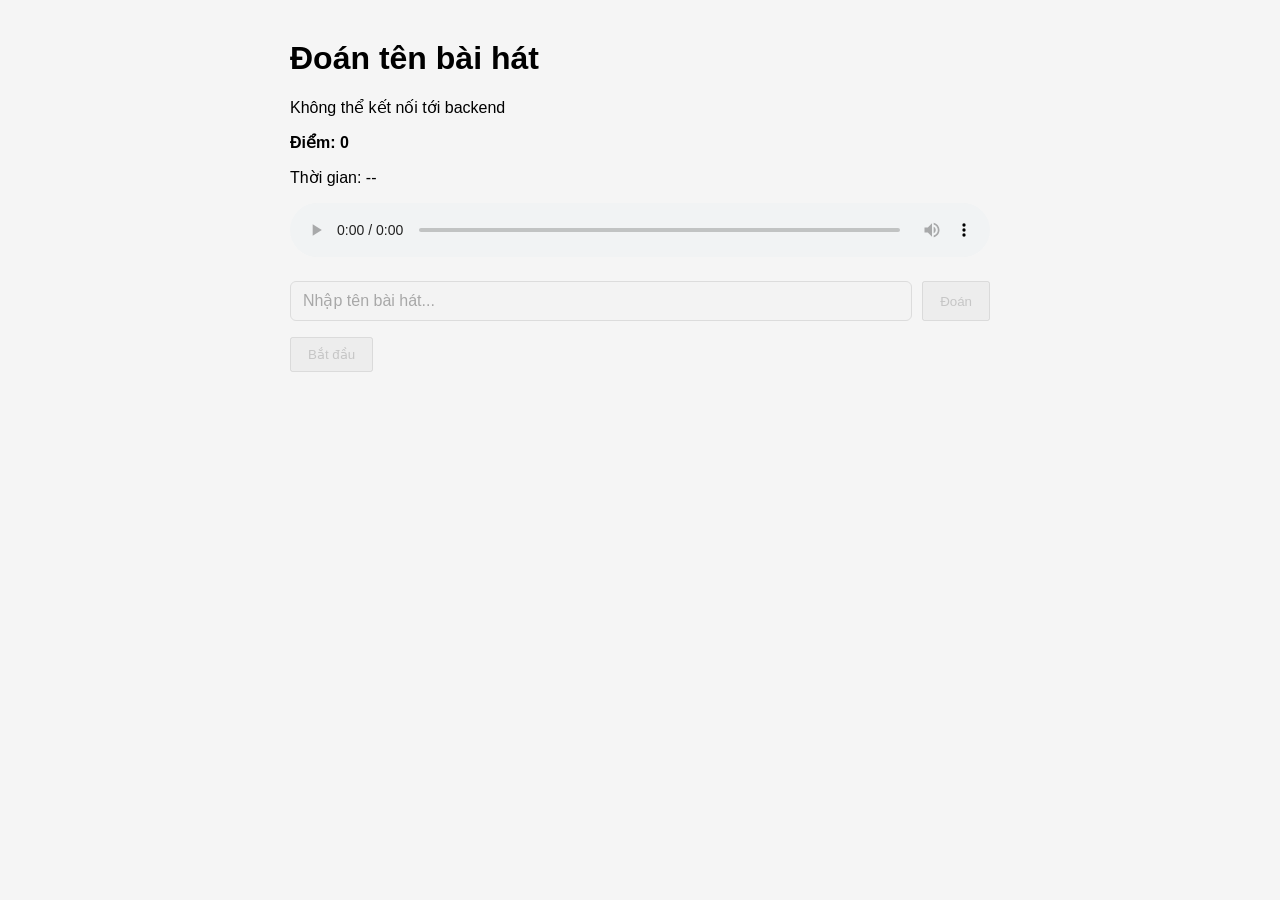
==== music-front/index.html @ 543cee7f "Initial commit" ====
<!doctype html>
<html lang="vi">
  <head>
    <meta charset="UTF-8" />
    <meta name="viewport" content="width=device-width, initial-scale=1.0" />
    <title>Đoán tên bài hát</title>
    <link rel="stylesheet" href="./css/style.css" />
  </head>

  <body>
    <main>
      <h1>Đoán tên bài hát</h1>

      <p id="message">Đang tải danh sách...</p>
      <p id="score">Điểm: 0</p>
      <p id="timer">Thời gian: --</p>

      <audio id="audio-player" controls></audio>

      <form id="guess-form">
        <input
          id="guess-input"
          type="text"
          placeholder="Nhập tên bài hát..."
          autocomplete="off"
          disabled
        />
        <button id="guess-button" type="submit" disabled>Đoán</button>
      </form>

      <button id="next-button" type="button" disabled>Bắt đầu</button>
    </main>
    <script type="module" src="./js/app.js"></script>
  </body>
</html>
---- music-front/css/style.css ----
body {
  margin: 0;
  font-family: Arial, sans-serif;
  background: #f5f5f5;
}

main {
  width: min(700px, 90%);
  margin: 40px auto;
}

#song-list {
  padding: 0;
  list-style: none;
}

#song-list li {
  display: flex;
  justify-content: space-between;
  align-items: center;
  gap: 16px;

  margin-bottom: 10px;
  padding: 16px;

  background: white;
  border-radius: 8px;
}

button {
  padding: 8px 16px;
  cursor: pointer;
}

audio {
  width: 100%;
  margin-bottom: 20px;
}

#guess-form {
  display: flex;
  gap: 10px;
  margin-bottom: 16px;
}

#guess-input {
  flex: 1;
  padding: 10px 12px;
  border: 1px solid #ccc;
  border-radius: 6px;
  font-size: 16px;
}

#guess-input:focus {
  border-color: #2563eb;
  outline: none;
}

button:disabled,
input:disabled {
  cursor: not-allowed;
  opacity: 0.6;
}

#score {
  font-weight: bold;
}
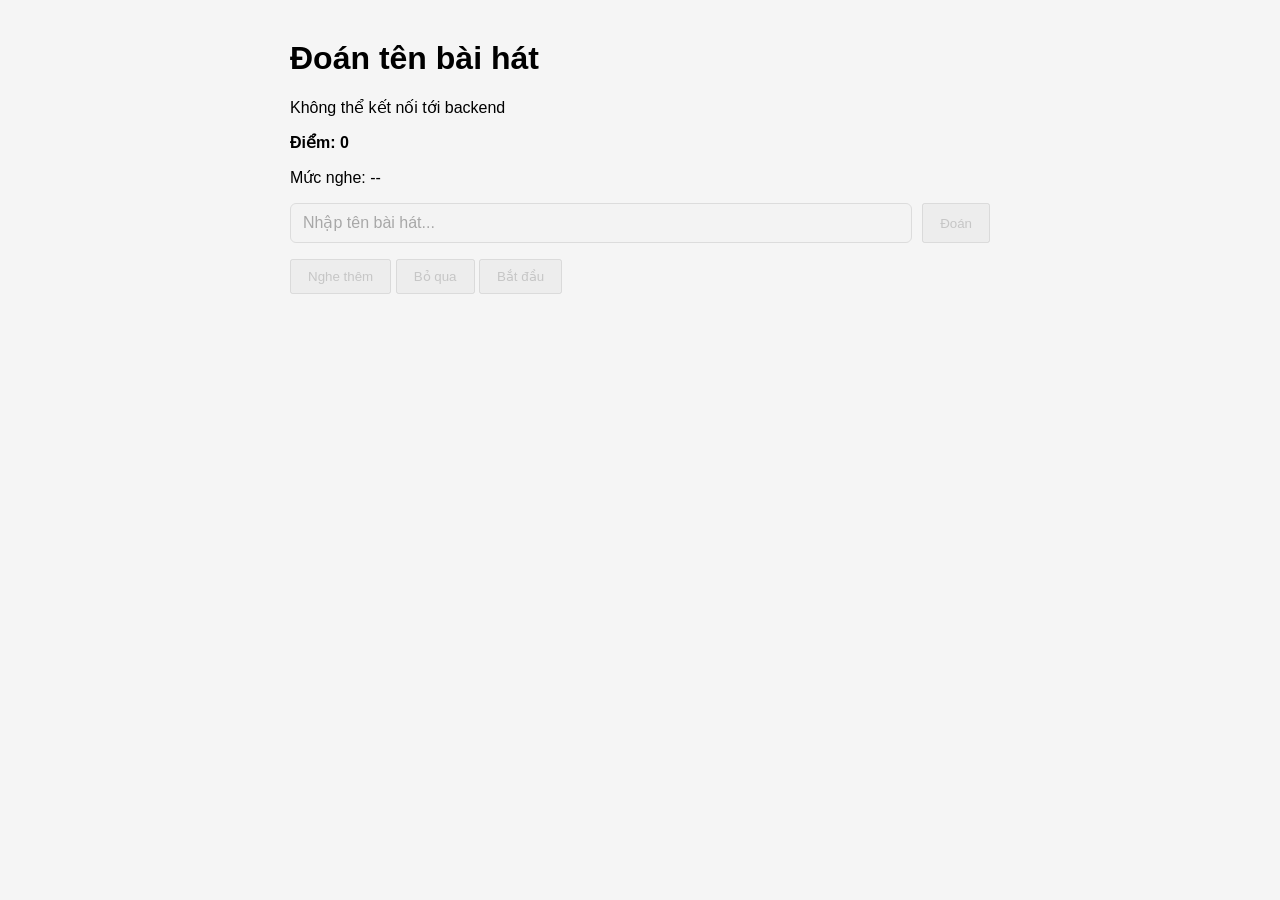
==== commit daec74d3: "second push" ====
--- a/music-front/index.html
+++ b/music-front/index.html
@@ -13,9 +13,9 @@
 
       <p id="message">Đang tải danh sách...</p>
       <p id="score">Điểm: 0</p>
-      <p id="timer">Thời gian: --</p>
+      <p id="listen-status">Mức nghe: --</p>
 
-      <audio id="audio-player" controls></audio>
+      <audio id="audio-player"></audio>
 
       <form id="guess-form">
         <input
@@ -28,6 +28,10 @@
         <button id="guess-button" type="submit" disabled>Đoán</button>
       </form>
 
+      <button id="listen-more-button" type="button" disabled>Nghe thêm</button>
+
+      <button id="skip-button" type="button" disabled>Bỏ qua</button>
+      
       <button id="next-button" type="button" disabled>Bắt đầu</button>
     </main>
     <script type="module" src="./js/app.js"></script>
--- a/music-front/css/style.css
+++ b/music-front/css/style.css
@@ -64,4 +64,4 @@
 
 #score {
   font-weight: bold;
-}+}
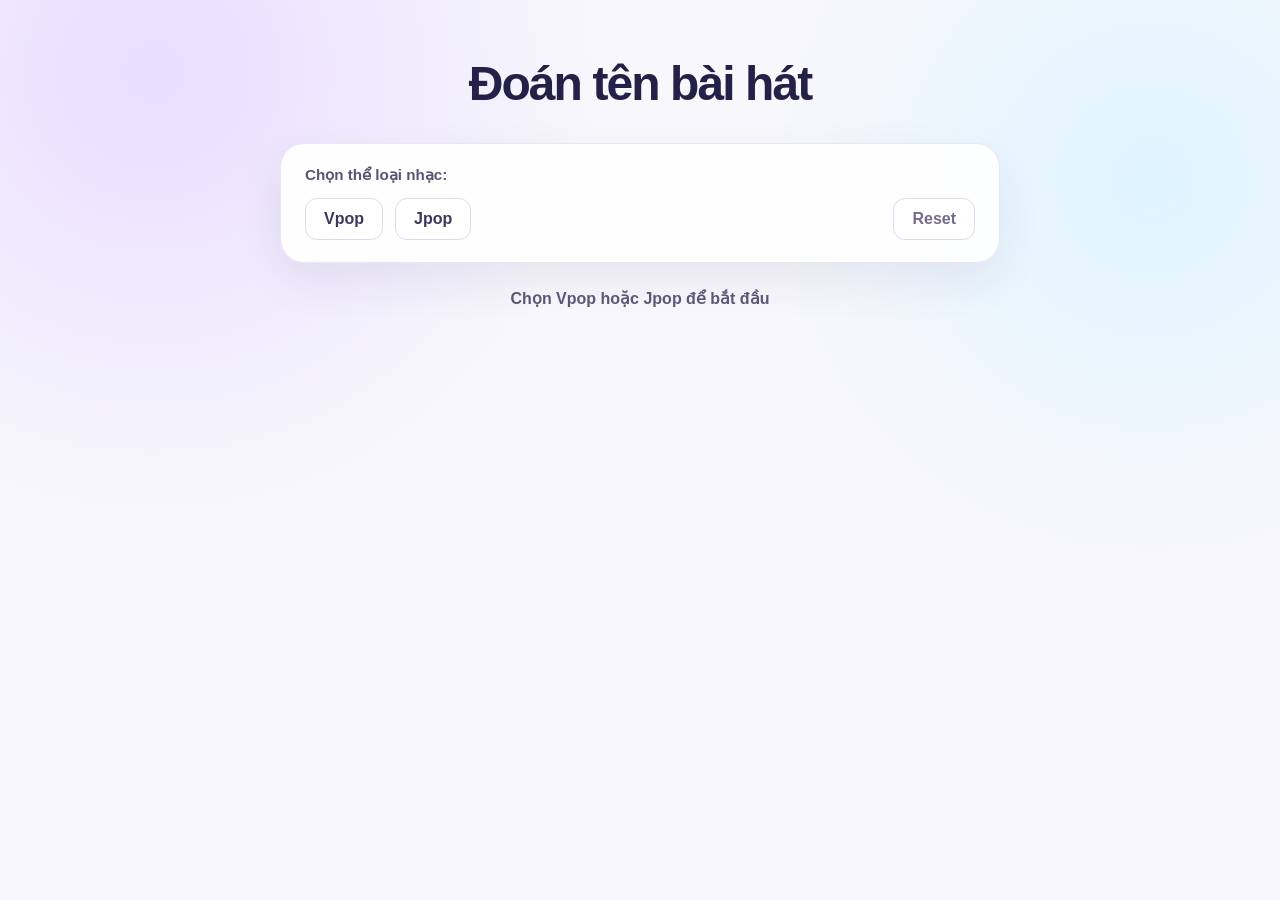
==== commit 0ce1bd2a: "third commit" ====
--- a/music-front/index.html
+++ b/music-front/index.html
@@ -8,31 +8,95 @@
   </head>
 
   <body>
-    <main>
+    <main class="main-container">
       <h1>Đoán tên bài hát</h1>
 
-      <p id="message">Đang tải danh sách...</p>
-      <p id="score">Điểm: 0</p>
-      <p id="listen-status">Mức nghe: --</p>
+      <div class="genre-selection">
+        <p>Chọn thể loại nhạc:</p>
+        <button
+          type="button"
+          class="genre-button"
+          data-genre="Vpop"
+          aria-pressed="false"
+        >
+          Vpop
+        </button>
+        <button
+          type="button"
+          class="genre-button"
+          data-genre="Jpop"
+          aria-pressed="false"
+        >
+          Jpop
+        </button>
 
-      <audio id="audio-player"></audio>
+        <button type="button" class="reset-button">Reset</button>
+      </div>
 
-      <form id="guess-form">
-        <input
-          id="guess-input"
-          type="text"
-          placeholder="Nhập tên bài hát..."
-          autocomplete="off"
-          disabled
-        />
-        <button id="guess-button" type="submit" disabled>Đoán</button>
-      </form>
+      <p id="message">Chọn Vpop hoặc Jpop để bắt đầu</p>
+      <div class="game-container">
+        <div class="modal" id="modal">
+          <div class="modal-content">
+            <span class="close">&times;</span>
+            <h1>YOUR FINAL SCORE</h1>
+            <p id="final-score"></p>
+          </div>
 
-      <button id="listen-more-button" type="button" disabled>Nghe thêm</button>
+        </div>
 
-      <button id="skip-button" type="button" disabled>Bỏ qua</button>
-      
-      <button id="next-button" type="button" disabled>Bắt đầu</button>
+        <div id="game-container" hidden>
+          <p id="score">Điểm: 0</p>
+          <p id="listen-status">Mức nghe: --</p>
+
+          <audio id="audio-player"></audio>
+
+          <div class="volume-control">
+            <label for="volume-slider">Âm lượng</label>
+            <input
+              id="volume-slider"
+              type="range"
+              min="0"
+              max="100"
+              value="100"
+              aria-describedby="volume-value"
+            />
+            <output id="volume-value" for="volume-slider">100%</output>
+          </div>
+
+          <form id="guess-form">
+            <input
+              id="guess-input"
+              type="text"
+              placeholder="Nhập tên bài hát..."
+              autocomplete="off"
+              disabled
+            />
+            <button id="guess-button" type="submit" disabled>Guees 🔍</button>
+          </form>
+
+          <button id="listen-more-button" type="button" disabled>More</button>
+          <button id="replay-button" type="button" disabled>Replay 🔊</button>
+
+          <button id="skip-button" type="button" disabled>Skip</button>
+
+          <button id="next-button" type="button" disabled>Start</button>
+
+          <button id="retry-button" type="button" hidden>Wanna Retry ? 🔄</button>
+          <span id="time-down"></span>
+          <div class="song-info">
+            <p id="song-title"></p>
+            <p id="song-artist" font-text="strong"></p>
+            <p id="song-genre"></p>
+          </div>
+        </div>
+      </div>
+
+      <div class="all-songs-container">
+        <div id="all-songs-container" hidden>
+          <h2 id="all-songs-title">Tất cả bài hát</h2>
+          <ul id="all-songs-list"></ul>
+        </div>
+      </div>
     </main>
     <script type="module" src="./js/app.js"></script>
   </body>
--- a/music-front/css/style.css
+++ b/music-front/css/style.css
@@ -1,67 +1,486 @@
+:root {
+  color-scheme: light;
+  font-family: "Segoe UI", Arial, sans-serif;
+  color: #20243d;
+  background: #f7f7fc;
+}
+
+* {
+  box-sizing: border-box;
+}
+
 body {
+  min-width: 320px;
+  min-height: 100vh;
   margin: 0;
-  font-family: Arial, sans-serif;
-  background: #f5f5f5;
-}
-
-main {
-  width: min(700px, 90%);
-  margin: 40px auto;
-}
-
-#song-list {
-  padding: 0;
-  list-style: none;
-}
-
-#song-list li {
+  background:
+    radial-gradient(circle at 12% 8%, #e8ddff 0, transparent 32%),
+    radial-gradient(circle at 90% 20%, #dff4ff 0, transparent 28%),
+    #f7f7fc;
+}
+
+.main-container {
+  width: min(720px, calc(100% - 32px));
+  margin: 0 auto;
+  padding: 56px 0 72px;
+}
+
+h1 {
+  margin: 0 0 32px;
+  color: #242047;
+  font-size: clamp(2rem, 5vw, 3rem);
+  font-weight: 800;
+  letter-spacing: -0.04em;
+  line-height: 1.15;
+  text-align: center;
+}
+
+.genre-selection,
+#game-container {
+  border: 1px solid #e8e7f3;
+  border-radius: 24px;
+  background: rgb(255 255 255 / 92%);
+  box-shadow: 0 18px 45px rgb(49 41 91 / 8%);
+}
+
+.genre-selection {
   display: flex;
-  justify-content: space-between;
+  flex-wrap: wrap;
   align-items: center;
-  gap: 16px;
-
-  margin-bottom: 10px;
-  padding: 16px;
-
-  background: white;
-  border-radius: 8px;
+  gap: 12px;
+  padding: 22px 24px;
+}
+
+.genre-selection p {
+  flex-basis: 100%;
+  margin: 0 0 2px;
+  color: #565672;
+  font-size: 0.95rem;
+  font-weight: 700;
 }
 
 button {
-  padding: 8px 16px;
+  min-height: 42px;
+  padding: 10px 18px;
+  border: 1px solid #ddd9ee;
+  border-radius: 12px;
+  background: #fff;
+  color: #3d365f;
+  font: inherit;
+  font-weight: 700;
   cursor: pointer;
+  transition:
+    background-color 150ms ease,
+    border-color 150ms ease,
+    color 150ms ease,
+    box-shadow 150ms ease,
+    transform 150ms ease;
+}
+
+button:not(:disabled):hover {
+  border-color: #a58cfa;
+  background: #f7f3ff;
+  transform: translateY(-1px);
+}
+
+button:not(:disabled):active {
+  transform: translateY(0);
+}
+
+button:focus-visible,
+input:focus-visible {
+  outline: 3px solid #ab9bff;
+  outline-offset: 3px;
+}
+
+button:disabled,
+input:disabled {
+  cursor: not-allowed;
+  opacity: 0.55;
+}
+
+.genre-button[aria-pressed="true"] {
+  border-color: #6346d8;
+  background: #6346d8;
+  color: #fff;
+  box-shadow: 0 6px 16px rgb(99 70 216 / 22%);
+}
+
+.genre-button[aria-pressed="true"]:not(:disabled):hover {
+  border-color: #5438c8;
+  background: #5438c8;
+}
+
+.reset-button {
+  margin-left: auto;
+  color: #756b8b;
+}
+
+#message {
+  min-height: 24px;
+  margin: 24px 4px;
+  color: #5e5678;
+  font-weight: 600;
+  line-height: 1.5;
+  text-align: center;
+}
+
+#game-container {
+  padding: 28px;
+}
+
+#game-container[hidden] {
+  display: none;
+}
+
+#score,
+#listen-status {
+  display: inline-block;
+  margin: 0 10px 20px 0;
+  padding: 9px 14px;
+  border-radius: 999px;
+  background: #f2efff;
+  color: #5944a9;
+  font-size: 0.9rem;
+  font-weight: 700;
+}
+
+#listen-status {
+  background: #eaf6ff;
+  color: #276186;
 }
 
 audio {
+  display: block;
   width: 100%;
-  margin-bottom: 20px;
+  margin: 0 0 24px;
+}
+
+.volume-control {
+  display: flex;
+  align-items: center;
+  gap: 14px;
+  margin-bottom: 26px;
+  color: #565672;
+  font-size: 0.92rem;
+  font-weight: 600;
+}
+
+#volume-slider {
+  flex: 1;
+  min-width: 0;
+  accent-color: #6346d8;
+  cursor: pointer;
+}
+
+#volume-value {
+  min-width: 4ch;
+  text-align: right;
 }
 
 #guess-form {
   display: flex;
   gap: 10px;
-  margin-bottom: 16px;
+  margin-bottom: 18px;
 }
 
 #guess-input {
   flex: 1;
-  padding: 10px 12px;
-  border: 1px solid #ccc;
-  border-radius: 6px;
-  font-size: 16px;
-}
-
-#guess-input:focus {
-  border-color: #2563eb;
-  outline: none;
-}
-
-button:disabled,
-input:disabled {
-  cursor: not-allowed;
-  opacity: 0.6;
-}
-
-#score {
-  font-weight: bold;
-}
+  min-width: 0;
+  min-height: 48px;
+  padding: 11px 15px;
+  border: 1px solid #dcd9eb;
+  border-radius: 12px;
+  background: #fff;
+  color: #20243d;
+  font: inherit;
+}
+
+#guess-input::placeholder {
+  color: #9691a8;
+}
+
+#guess-input:not(:disabled):hover {
+  border-color: #b6a8e9;
+}
+
+#guess-button,
+#next-button {
+  border-color: #6346d8;
+  background: #6346d8;
+  color: #fff;
+}
+
+#guess-button:not(:disabled):hover,
+#next-button:not(:disabled):hover {
+  border-color: #5438c8;
+  background: #5438c8;
+  box-shadow: 0 6px 16px rgb(99 70 216 / 20%);
+}
+
+#listen-more-button,
+#replay-button,
+#skip-button,
+#next-button {
+  margin: 0 8px 10px 0;
+}
+
+#skip-button {
+  color: #a4485b;
+}
+
+#skip-button:not(:disabled):hover {
+  border-color: #e9b3bd;
+  background: #fff2f4;
+}
+
+.song-info {
+  margin-top: 14px;
+  padding-top: 4px;
+  border-top: 1px solid #eeecf5;
+}
+
+.song-info p {
+  margin: 12px 0 0;
+  color: #5b5872;
+  line-height: 1.5;
+}
+
+.song-info p:empty {
+  display: none;
+}
+
+#song-title:not(:empty) {
+  color: #29224e;
+  font-size: 1.2rem;
+  font-weight: 800;
+}
+
+#message.color-red {
+  color: #c62828;
+  font-weight: 700;
+}
+
+#message.color-blue {
+  color: #2c5dfd;
+  font-weight: 700;
+}
+
+#song-artist.color-yellow {
+  color: #7ba408;
+  font-weight: 700;
+}
+
+#song-genre.color-purple {
+  color: #820253;
+  font-weight: 700;
+}
+
+#all-songs-list {
+  padding: 0;
+  list-style: none;
+}
+
+#all-songs-list li {
+  display: flex;
+  align-items: center;
+  gap: 12px;
+  margin-bottom: 12px;
+}
+
+#all-songs-list img {
+  width: 56px;
+  height: 56px;
+  border-radius: 8px;
+  object-fit: cover;
+}
+
+.song-details {
+  color: #1010d0;
+  font-size: 0.95rem;
+  font-weight: 600;
+}
+
+.modal {
+  display: none;
+  position: fixed;
+  z-index: 1000;
+  inset: 0;
+  width: 100vw;
+  height: 100vh;
+  padding: 24px;
+  overflow: auto;
+  background: rgb(24 20 48 / 62%);
+  backdrop-filter: blur(6px);
+  animation: modal-backdrop-in 180ms ease-out;
+}
+
+.modal-content {
+  position: relative;
+  top: 50%;
+  width: min(100%, 420px);
+  margin: 0 auto;
+  padding: 42px 36px 36px;
+  border: 1px solid rgb(255 255 255 / 65%);
+  border-radius: 24px;
+  background:
+    radial-gradient(circle at 50% 0, #eee8ff 0, transparent 48%),
+    #fff;
+  box-shadow: 0 28px 80px rgb(20 14 52 / 32%);
+  text-align: center;
+  transform: translateY(-50%);
+  animation: modal-content-in 220ms ease-out;
+}
+
+.modal-content h1 {
+  margin: 0 0 18px;
+  color: #33276f;
+  font-size: clamp(1.55rem, 5vw, 2rem);
+  letter-spacing: 0.02em;
+}
+
+#final-score {
+  margin: 0;
+  color: #6346d8;
+  font-size: 1.15rem;
+  font-weight: 800;
+  line-height: 1.5;
+}
+
+.close {
+  position: absolute;
+  top: 14px;
+  right: 14px;
+  display: grid;
+  width: 36px;
+  height: 36px;
+  border-radius: 50%;
+  color: #7a7392;
+  font-size: 1.75rem;
+  font-weight: 400;
+  line-height: 1;
+  cursor: pointer;
+  place-items: center;
+  transition:
+    background-color 150ms ease,
+    color 150ms ease,
+    transform 150ms ease;
+}
+
+.close:hover,
+.close:focus {
+  background: #f0ecff;
+  color: #5438c8;
+  text-decoration: none;
+  transform: rotate(8deg);
+}
+
+.close:focus-visible {
+  outline: 3px solid #ab9bff;
+  outline-offset: 2px;
+}
+
+#time-down:not(:empty) {
+  display: inline-flex;
+  min-height: 38px;
+  margin: 0 0 10px 2px;
+  padding: 8px 13px;
+  align-items: center;
+  border: 1px solid #d8d0fa;
+  border-radius: 999px;
+  background: #f3f0ff;
+  color: #5944a9;
+  font-size: 0.9rem;
+  font-weight: 800;
+  letter-spacing: 0.01em;
+  vertical-align: top;
+  animation: countdown-pulse 1s ease-in-out infinite;
+}
+
+@keyframes modal-backdrop-in {
+  from {
+    opacity: 0;
+  }
+}
+
+@keyframes modal-content-in {
+  from {
+    opacity: 0;
+    transform: translateY(calc(-50% + 18px)) scale(0.97);
+  }
+}
+
+@keyframes countdown-pulse {
+  50% {
+    border-color: #a996f1;
+    background: #ebe5ff;
+    box-shadow: 0 0 0 4px rgb(99 70 216 / 8%);
+  }
+}
+
+@media (max-width: 540px) {
+  .main-container {
+    padding-top: 36px;
+  }
+
+  h1 {
+    margin-bottom: 24px;
+  }
+
+  .genre-selection,
+  #game-container {
+    padding: 20px;
+    border-radius: 18px;
+  }
+
+  .reset-button {
+    margin-left: 0;
+  }
+
+  #guess-form {
+    flex-direction: column;
+  }
+
+  #guess-button {
+    width: 100%;
+  }
+
+  #listen-more-button,
+  #replay-button,
+  #skip-button,
+  #next-button {
+    width: calc(50% - 16px);
+    margin-right: 8px;
+    vertical-align: top;
+  }
+
+  #replay-button,
+  #next-button {
+    margin-right: 0;
+  }
+
+  #time-down:not(:empty) {
+    width: calc(50% - 8px);
+    margin-left: 0;
+    justify-content: center;
+  }
+
+  .modal {
+    padding: 16px;
+  }
+
+  .modal-content {
+    padding: 40px 22px 30px;
+    border-radius: 20px;
+  }
+}
+
+@media (prefers-reduced-motion: reduce) {
+  button,
+  .modal,
+  .modal-content,
+  #time-down:not(:empty) {
+    animation: none;
+    transition: none;
+  }
+}
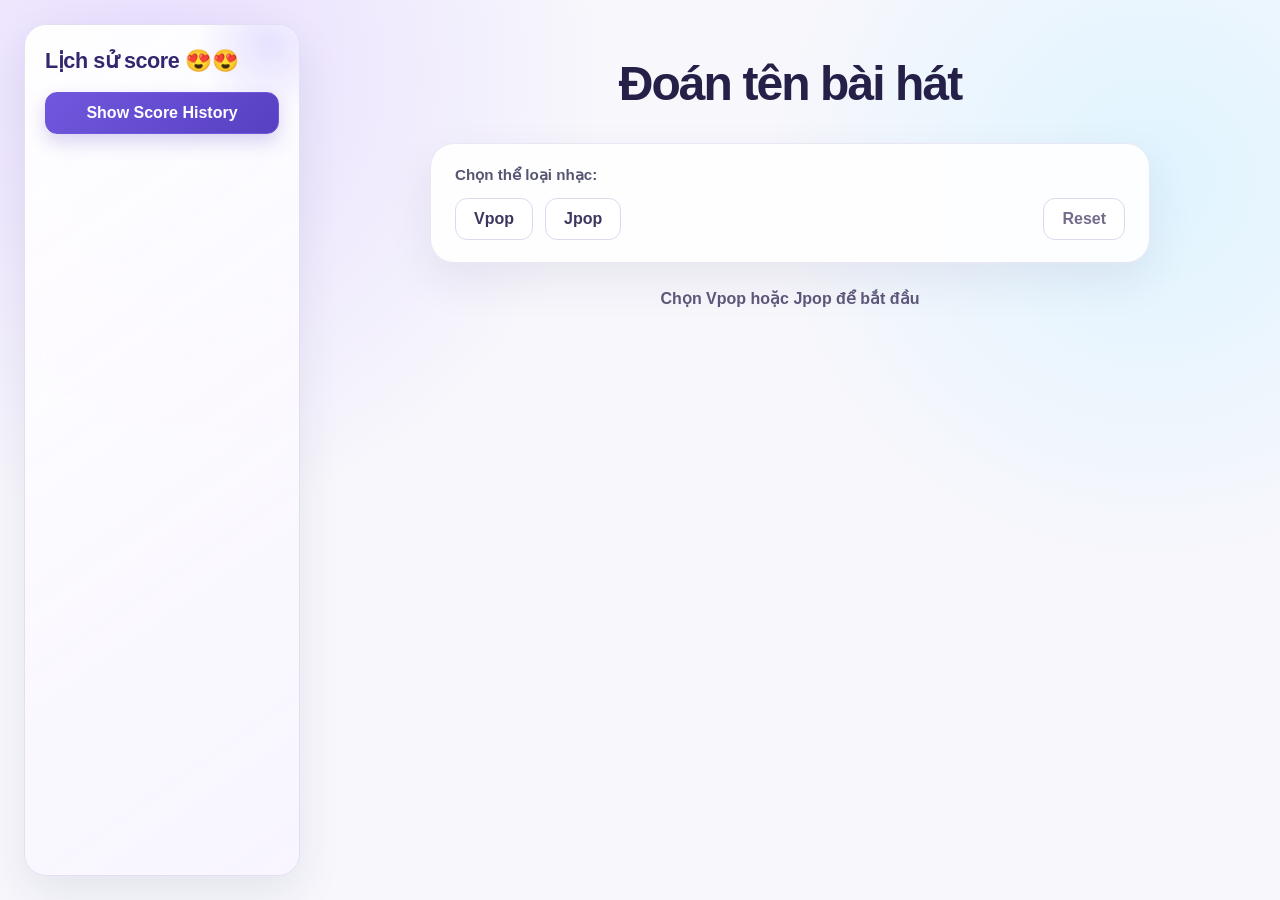
==== commit 16a9e88e: "forth commit" ====
--- a/music-front/index.html
+++ b/music-front/index.html
@@ -8,6 +8,14 @@
   </head>
 
   <body>
+    <aside>
+      <div class="sidebar">
+          <h1>Lịch sử score 😍😍</h1>
+          <button id="show-score-history"></button>
+          <ul id="score-history-list" hidden></ul>
+      </div>
+    </aside>
+
     <main class="main-container">
       <h1>Đoán tên bài hát</h1>
 
--- a/music-front/css/style.css
+++ b/music-front/css/style.css
@@ -10,6 +10,8 @@
 }
 
 body {
+  display: grid;
+  grid-template-columns: minmax(240px, 300px) minmax(0, 1fr);
   min-width: 320px;
   min-height: 100vh;
   margin: 0;
@@ -17,6 +19,117 @@
     radial-gradient(circle at 12% 8%, #e8ddff 0, transparent 32%),
     radial-gradient(circle at 90% 20%, #dff4ff 0, transparent 28%),
     #f7f7fc;
+}
+
+aside {
+  min-width: 0;
+  padding: 24px 0 24px 24px;
+}
+
+.sidebar {
+  position: sticky;
+  top: 24px;
+  isolation: isolate;
+  height: calc(100vh - 48px);
+  padding: 24px 20px;
+  overflow-y: auto;
+  border: 1px solid #e3dff2;
+  border-radius: 22px;
+  background:
+    linear-gradient(145deg, rgb(255 255 255 / 96%), rgb(247 244 255 / 90%));
+  box-shadow: 0 18px 45px rgb(49 41 91 / 9%);
+  backdrop-filter: blur(12px);
+}
+
+.sidebar::before {
+  position: absolute;
+  z-index: -1;
+  top: -55px;
+  right: -45px;
+  width: 150px;
+  height: 150px;
+  border-radius: 50%;
+  background: radial-gradient(circle, rgb(171 155 255 / 28%), transparent 68%);
+  content: "";
+  pointer-events: none;
+}
+
+.sidebar h1 {
+  margin-bottom: 18px;
+  color: #33276f;
+  font-size: 1.35rem;
+  letter-spacing: -0.02em;
+  text-align: left;
+}
+
+#show-score-history {
+  width: 100%;
+  border-color: #7056d9;
+  background: linear-gradient(135deg, #7157dd, #5840c2);
+  color: #fff;
+  box-shadow: 0 8px 18px rgb(88 64 194 / 22%);
+}
+
+#show-score-history:empty::before {
+  content: "Show Score History";
+}
+
+#show-score-history:not(:disabled):hover {
+  border-color: #5036bb;
+  background: linear-gradient(135deg, #654bd2, #4f37b5);
+  box-shadow: 0 10px 22px rgb(88 64 194 / 28%);
+}
+
+#score-history-list {
+  display: grid;
+  gap: 10px;
+  margin: 16px 0 0;
+  padding: 0;
+  list-style: none;
+}
+
+#score-history-list[hidden] {
+  display: none;
+}
+
+#score-history-list li {
+  position: relative;
+  padding: 13px 14px 13px 42px;
+  border: 1px solid #e8e4f5;
+  border-radius: 14px;
+  background: rgb(255 255 255 / 78%);
+  color: #554c74;
+  font-size: 0.9rem;
+  font-weight: 600;
+  line-height: 1.45;
+  overflow-wrap: anywhere;
+  box-shadow: 0 5px 14px rgb(63 48 117 / 6%);
+  transition:
+    border-color 150ms ease,
+    box-shadow 150ms ease,
+    transform 150ms ease;
+}
+
+#score-history-list li::before {
+  position: absolute;
+  top: 50%;
+  left: 12px;
+  display: grid;
+  width: 22px;
+  height: 22px;
+  border-radius: 7px;
+  background: #eee9ff;
+  color: #6346d8;
+  content: "♪";
+  font-size: 0.8rem;
+  place-items: center;
+  transform: translateY(-50%);
+}
+
+#score-history-list li:hover {
+  border-color: #cfc5f4;
+  box-shadow: 0 8px 18px rgb(63 48 117 / 10%);
+  transform: translateY(-1px);
 }
 
 .main-container {
@@ -475,10 +588,33 @@
   }
 }
 
+@media (max-width: 900px) {
+  body {
+    display: block;
+  }
+
+  aside {
+    padding: 24px 16px 0;
+  }
+
+  .sidebar {
+    position: static;
+    width: min(720px, 100%);
+    height: auto;
+    max-height: 280px;
+    margin: 0 auto;
+  }
+
+  .main-container {
+    padding-top: 32px;
+  }
+}
+
 @media (prefers-reduced-motion: reduce) {
   button,
   .modal,
   .modal-content,
+  #score-history-list li,
   #time-down:not(:empty) {
     animation: none;
     transition: none;
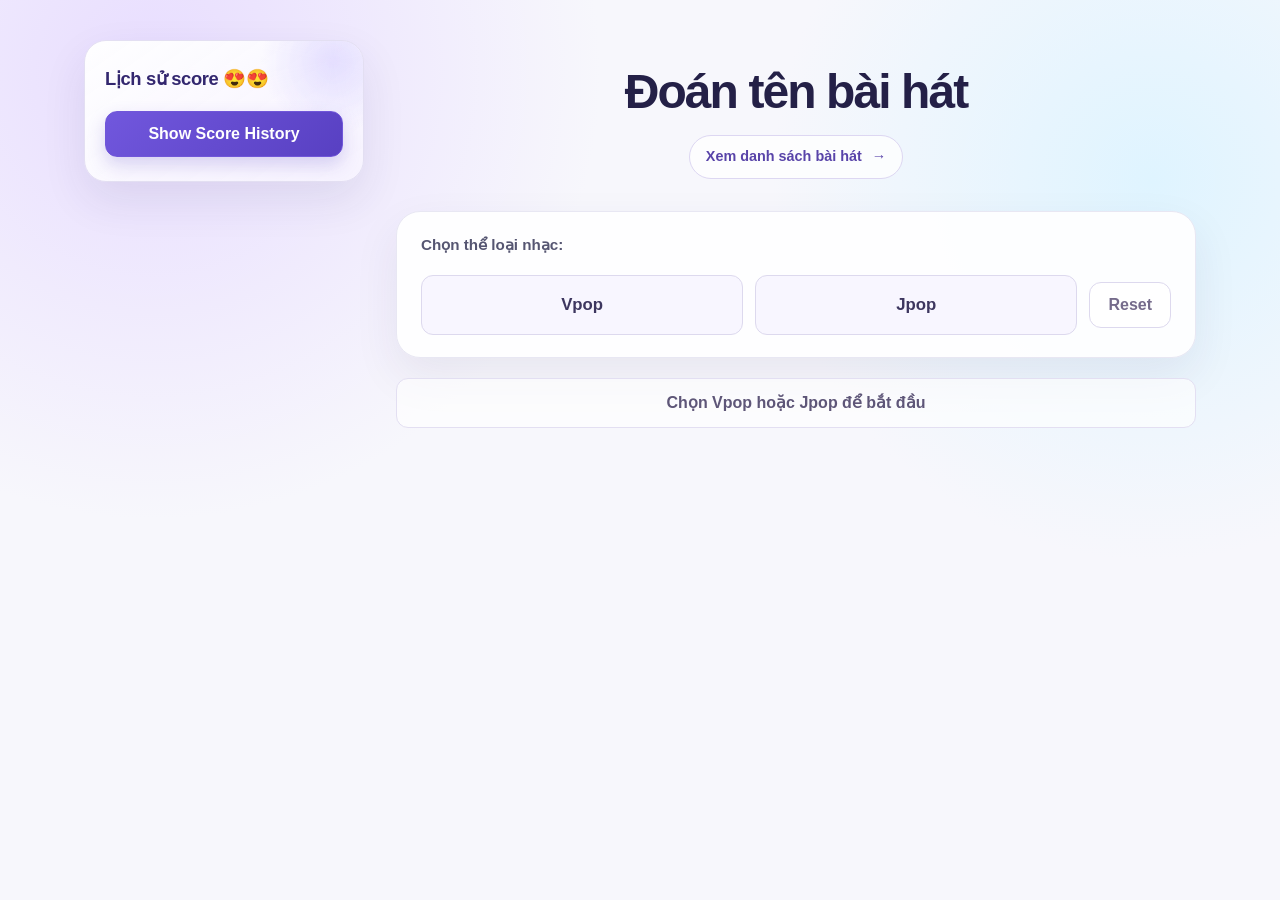
==== commit e8d2b639: "week3" ====
--- a/music-front/index.html
+++ b/music-front/index.html
@@ -10,14 +10,15 @@
   <body>
     <aside>
       <div class="sidebar">
-          <h1>Lịch sử score 😍😍</h1>
-          <button id="show-score-history"></button>
-          <ul id="score-history-list" hidden></ul>
+        <h1>Lịch sử score 😍😍</h1>
+        <button id="show-score-history"></button>
+        <ul id="score-history-list" hidden></ul>
       </div>
     </aside>
-
+    
     <main class="main-container">
       <h1>Đoán tên bài hát</h1>
+      <a href="./allSong.html">Xem danh sách bài hát</a>
 
       <div class="genre-selection">
         <p>Chọn thể loại nhạc:</p>
@@ -49,7 +50,6 @@
             <h1>YOUR FINAL SCORE</h1>
             <p id="final-score"></p>
           </div>
-
         </div>
 
         <div id="game-container" hidden>
@@ -89,7 +89,9 @@
 
           <button id="next-button" type="button" disabled>Start</button>
 
-          <button id="retry-button" type="button" hidden>Wanna Retry ? 🔄</button>
+          <button id="retry-button" type="button" hidden>
+            Wanna Retry ? 🔄
+          </button>
           <span id="time-down"></span>
           <div class="song-info">
             <p id="song-title"></p>
--- a/music-front/css/style.css
+++ b/music-front/css/style.css
@@ -11,10 +11,15 @@
 
 body {
   display: grid;
-  grid-template-columns: minmax(240px, 300px) minmax(0, 1fr);
+  grid-template-columns: minmax(220px, 280px) minmax(0, 800px);
+  justify-content: center;
+  align-items: start;
+  gap: 32px;
   min-width: 320px;
   min-height: 100vh;
   margin: 0;
+  padding: 40px 32px;
+  line-height: 1.5;
   background:
     radial-gradient(circle at 12% 8%, #e8ddff 0, transparent 32%),
     radial-gradient(circle at 90% 20%, #dff4ff 0, transparent 28%),
@@ -23,14 +28,15 @@
 
 aside {
   min-width: 0;
-  padding: 24px 0 24px 24px;
+  position: sticky;
+  top: 24px;
 }
 
 .sidebar {
   position: sticky;
   top: 24px;
   isolation: isolate;
-  height: calc(100vh - 48px);
+  max-height: calc(100dvh - 48px);
   padding: 24px 20px;
   overflow-y: auto;
   border: 1px solid #e3dff2;
@@ -57,7 +63,8 @@
 .sidebar h1 {
   margin-bottom: 18px;
   color: #33276f;
-  font-size: 1.35rem;
+  font-size: 1.15rem;
+  line-height: 1.5;
   letter-spacing: -0.02em;
   text-align: left;
 }
@@ -133,9 +140,45 @@
 }
 
 .main-container {
-  width: min(720px, calc(100% - 32px));
+  width: 100%;
+  min-width: 0;
   margin: 0 auto;
-  padding: 56px 0 72px;
+  padding: 24px 0 40px;
+}
+
+.main-container > h1 {
+  margin-bottom: 16px;
+  text-wrap: balance;
+}
+
+.main-container > a {
+  display: flex;
+  align-items: center;
+  justify-content: center;
+  gap: 10px;
+  width: fit-content;
+  max-width: 100%;
+  min-height: 44px;
+  margin: 0 auto 32px;
+  padding: 9px 16px;
+  border: 1px solid #ddd7f2;
+  border-radius: 999px;
+  background: rgb(255 255 255 / 75%);
+  color: #5944a9;
+  font-size: 0.9rem;
+  font-weight: 600;
+  text-align: center;
+  text-decoration: none;
+  transition: background-color 150ms ease, border-color 150ms ease;
+}
+
+.main-container > a::after {
+  content: "\2192";
+}
+
+.main-container > a:hover {
+  border-color: #a58cfa;
+  background: #eee9ff;
 }
 
 h1 {
@@ -157,23 +200,23 @@
 }
 
 .genre-selection {
-  display: flex;
-  flex-wrap: wrap;
+  display: grid;
+  grid-template-columns: 1fr 1fr auto;
   align-items: center;
   gap: 12px;
   padding: 22px 24px;
 }
 
 .genre-selection p {
-  flex-basis: 100%;
-  margin: 0 0 2px;
+  grid-column: 1 / -1;
+  margin: 0 0 6px;
   color: #565672;
   font-size: 0.95rem;
   font-weight: 700;
 }
 
 button {
-  min-height: 42px;
+  min-height: 46px;
   padding: 10px 18px;
   border: 1px solid #ddd9ee;
   border-radius: 12px;
@@ -201,6 +244,7 @@
 }
 
 button:focus-visible,
+a:focus-visible,
 input:focus-visible {
   outline: 3px solid #ab9bff;
   outline-offset: 3px;
@@ -219,6 +263,16 @@
   box-shadow: 0 6px 16px rgb(99 70 216 / 22%);
 }
 
+.genre-button {
+  min-height: 60px;
+  background: #f8f6ff;
+  font-size: 1.05rem;
+}
+
+.genre-button[aria-pressed="true"]:disabled {
+  opacity: 1;
+}
+
 .genre-button[aria-pressed="true"]:not(:disabled):hover {
   border-color: #5438c8;
   background: #5438c8;
@@ -231,7 +285,12 @@
 
 #message {
   min-height: 24px;
-  margin: 24px 4px;
+  margin: 20px 0;
+  padding: 12px 16px;
+  border: 1px solid #e3dff2;
+  border-radius: 12px;
+  background: rgb(255 255 255 / 65%);
+  overflow-wrap: anywhere;
   color: #5e5678;
   font-weight: 600;
   line-height: 1.5;
@@ -239,23 +298,27 @@
 }
 
 #game-container {
+  display: grid;
+  grid-template-columns: repeat(4, minmax(0, 1fr));
+  gap: 16px 12px;
   padding: 28px;
 }
 
-#game-container[hidden] {
-  display: none;
+[hidden] {
+  display: none !important;
 }
 
 #score,
 #listen-status {
-  display: inline-block;
-  margin: 0 10px 20px 0;
+  grid-column: span 2;
+  margin: 0;
   padding: 9px 14px;
   border-radius: 999px;
   background: #f2efff;
   color: #5944a9;
   font-size: 0.9rem;
   font-weight: 700;
+  overflow-wrap: anywhere;
 }
 
 #listen-status {
@@ -269,11 +332,25 @@
   margin: 0 0 24px;
 }
 
+audio:not([controls]) {
+  display: none;
+}
+
+.volume-control,
+#guess-form,
+.song-info,
+#retry-button,
+#time-down:not(:empty),
+audio {
+  grid-column: 1 / -1;
+}
+
 .volume-control {
   display: flex;
   align-items: center;
   gap: 14px;
-  margin-bottom: 26px;
+  margin: 4px 0;
+  padding: 14px 0;
   color: #565672;
   font-size: 0.92rem;
   font-weight: 600;
@@ -284,6 +361,7 @@
   min-width: 0;
   accent-color: #6346d8;
   cursor: pointer;
+  min-height: 24px;
 }
 
 #volume-value {
@@ -294,7 +372,7 @@
 #guess-form {
   display: flex;
   gap: 10px;
-  margin-bottom: 18px;
+  margin: 0 0 4px;
 }
 
 #guess-input {
@@ -335,7 +413,15 @@
 #replay-button,
 #skip-button,
 #next-button {
-  margin: 0 8px 10px 0;
+  margin: 0;
+  padding-inline: 10px;
+  overflow-wrap: anywhere;
+}
+
+#retry-button {
+  border-color: #cfc5f4;
+  background: #f2efff;
+  color: #5438c8;
 }
 
 #skip-button {
@@ -348,9 +434,14 @@
 }
 
 .song-info {
-  margin-top: 14px;
-  padding-top: 4px;
+  margin-top: 4px;
+  padding-top: 12px;
   border-top: 1px solid #eeecf5;
+  overflow-wrap: anywhere;
+}
+
+.song-info:not(:has(p:not(:empty))) {
+  display: none;
 }
 
 .song-info p {
@@ -363,6 +454,10 @@
   display: none;
 }
 
+#time-down:empty {
+  display: none;
+}
+
 #song-title:not(:empty) {
   color: #29224e;
   font-size: 1.2rem;
@@ -380,7 +475,7 @@
 }
 
 #song-artist.color-yellow {
-  color: #7ba408;
+  color: #526f05;
   font-weight: 700;
 }
 
@@ -390,6 +485,9 @@
 }
 
 #all-songs-list {
+  display: grid;
+  gap: 10px;
+  margin: 16px 0 0;
   padding: 0;
   list-style: none;
 }
@@ -398,10 +496,14 @@
   display: flex;
   align-items: center;
   gap: 12px;
-  margin-bottom: 12px;
+  padding: 12px;
+  border: 1px solid #e8e4f5;
+  border-radius: 12px;
+  background: #faf9fe;
 }
 
 #all-songs-list img {
+  flex-shrink: 0;
   width: 56px;
   height: 56px;
   border-radius: 8px;
@@ -409,9 +511,25 @@
 }
 
 .song-details {
-  color: #1010d0;
+  min-width: 0;
+  color: #554c74;
   font-size: 0.95rem;
   font-weight: 600;
+  overflow-wrap: anywhere;
+}
+
+#all-songs-container {
+  margin-top: 24px;
+  padding: 24px;
+  border: 1px solid #e8e7f3;
+  border-radius: 20px;
+  background: rgb(255 255 255 / 92%);
+}
+
+#all-songs-title {
+  margin: 0;
+  color: #33276f;
+  font-size: 1.2rem;
 }
 
 .modal {
@@ -419,8 +537,6 @@
   position: fixed;
   z-index: 1000;
   inset: 0;
-  width: 100vw;
-  height: 100vh;
   padding: 24px;
   overflow: auto;
   background: rgb(24 20 48 / 62%);
@@ -430,9 +546,8 @@
 
 .modal-content {
   position: relative;
-  top: 50%;
   width: min(100%, 420px);
-  margin: 0 auto;
+  margin: max(0px, calc(50dvh - 160px)) auto 0;
   padding: 42px 36px 36px;
   border: 1px solid rgb(255 255 255 / 65%);
   border-radius: 24px;
@@ -441,7 +556,6 @@
     #fff;
   box-shadow: 0 28px 80px rgb(20 14 52 / 32%);
   text-align: center;
-  transform: translateY(-50%);
   animation: modal-content-in 220ms ease-out;
 }
 
@@ -496,9 +610,11 @@
 #time-down:not(:empty) {
   display: inline-flex;
   min-height: 38px;
-  margin: 0 0 10px 2px;
+  margin: 0;
   padding: 8px 13px;
   align-items: center;
+  justify-content: center;
+  text-align: center;
   border: 1px solid #d8d0fa;
   border-radius: 999px;
   background: #f3f0ff;
@@ -507,7 +623,7 @@
   font-weight: 800;
   letter-spacing: 0.01em;
   vertical-align: top;
-  animation: countdown-pulse 1s ease-in-out infinite;
+  font-variant-numeric: tabular-nums;
 }
 
 @keyframes modal-backdrop-in {
@@ -519,21 +635,41 @@
 @keyframes modal-content-in {
   from {
     opacity: 0;
-    transform: translateY(calc(-50% + 18px)) scale(0.97);
-  }
-}
-
-@keyframes countdown-pulse {
-  50% {
-    border-color: #a996f1;
-    background: #ebe5ff;
-    box-shadow: 0 0 0 4px rgb(99 70 216 / 8%);
+    transform: translateY(18px) scale(0.97);
+  }
+}
+
+@media (max-width: 900px) {
+  body {
+    grid-template-columns: minmax(0, 720px);
+    align-content: start;
+    gap: 24px;
+    padding: 24px;
+  }
+
+  aside {
+    position: static;
+    grid-row: 2;
+  }
+
+  .sidebar {
+    position: static;
+    max-height: 300px;
+  }
+
+  .main-container {
+    grid-row: 1;
+    padding: 16px 0 0;
   }
 }
 
 @media (max-width: 540px) {
+  body {
+    padding: 16px;
+  }
+
   .main-container {
-    padding-top: 36px;
+    padding-top: 20px;
   }
 
   h1 {
@@ -542,11 +678,17 @@
 
   .genre-selection,
   #game-container {
-    padding: 20px;
+    padding: 18px;
     border-radius: 18px;
   }
 
+  .genre-selection,
+  #game-container {
+    grid-template-columns: repeat(2, minmax(0, 1fr));
+  }
+
   .reset-button {
+    grid-column: 1 / -1;
     margin-left: 0;
   }
 
@@ -558,24 +700,17 @@
     width: 100%;
   }
 
-  #listen-more-button,
-  #replay-button,
-  #skip-button,
-  #next-button {
-    width: calc(50% - 16px);
-    margin-right: 8px;
-    vertical-align: top;
-  }
-
-  #replay-button,
-  #next-button {
-    margin-right: 0;
-  }
-
-  #time-down:not(:empty) {
-    width: calc(50% - 8px);
-    margin-left: 0;
-    justify-content: center;
+  .volume-control {
+    flex-wrap: wrap;
+    gap: 10px;
+  }
+
+  .volume-control label {
+    flex-basis: 100%;
+  }
+
+  #all-songs-container {
+    padding: 18px;
   }
 
   .modal {
@@ -588,30 +723,10 @@
   }
 }
 
-@media (max-width: 900px) {
-  body {
-    display: block;
-  }
-
-  aside {
-    padding: 24px 16px 0;
-  }
-
-  .sidebar {
-    position: static;
-    width: min(720px, 100%);
-    height: auto;
-    max-height: 280px;
-    margin: 0 auto;
-  }
-
-  .main-container {
-    padding-top: 32px;
-  }
-}
-
 @media (prefers-reduced-motion: reduce) {
   button,
+  .main-container > a,
+  .close,
   .modal,
   .modal-content,
   #score-history-list li,
